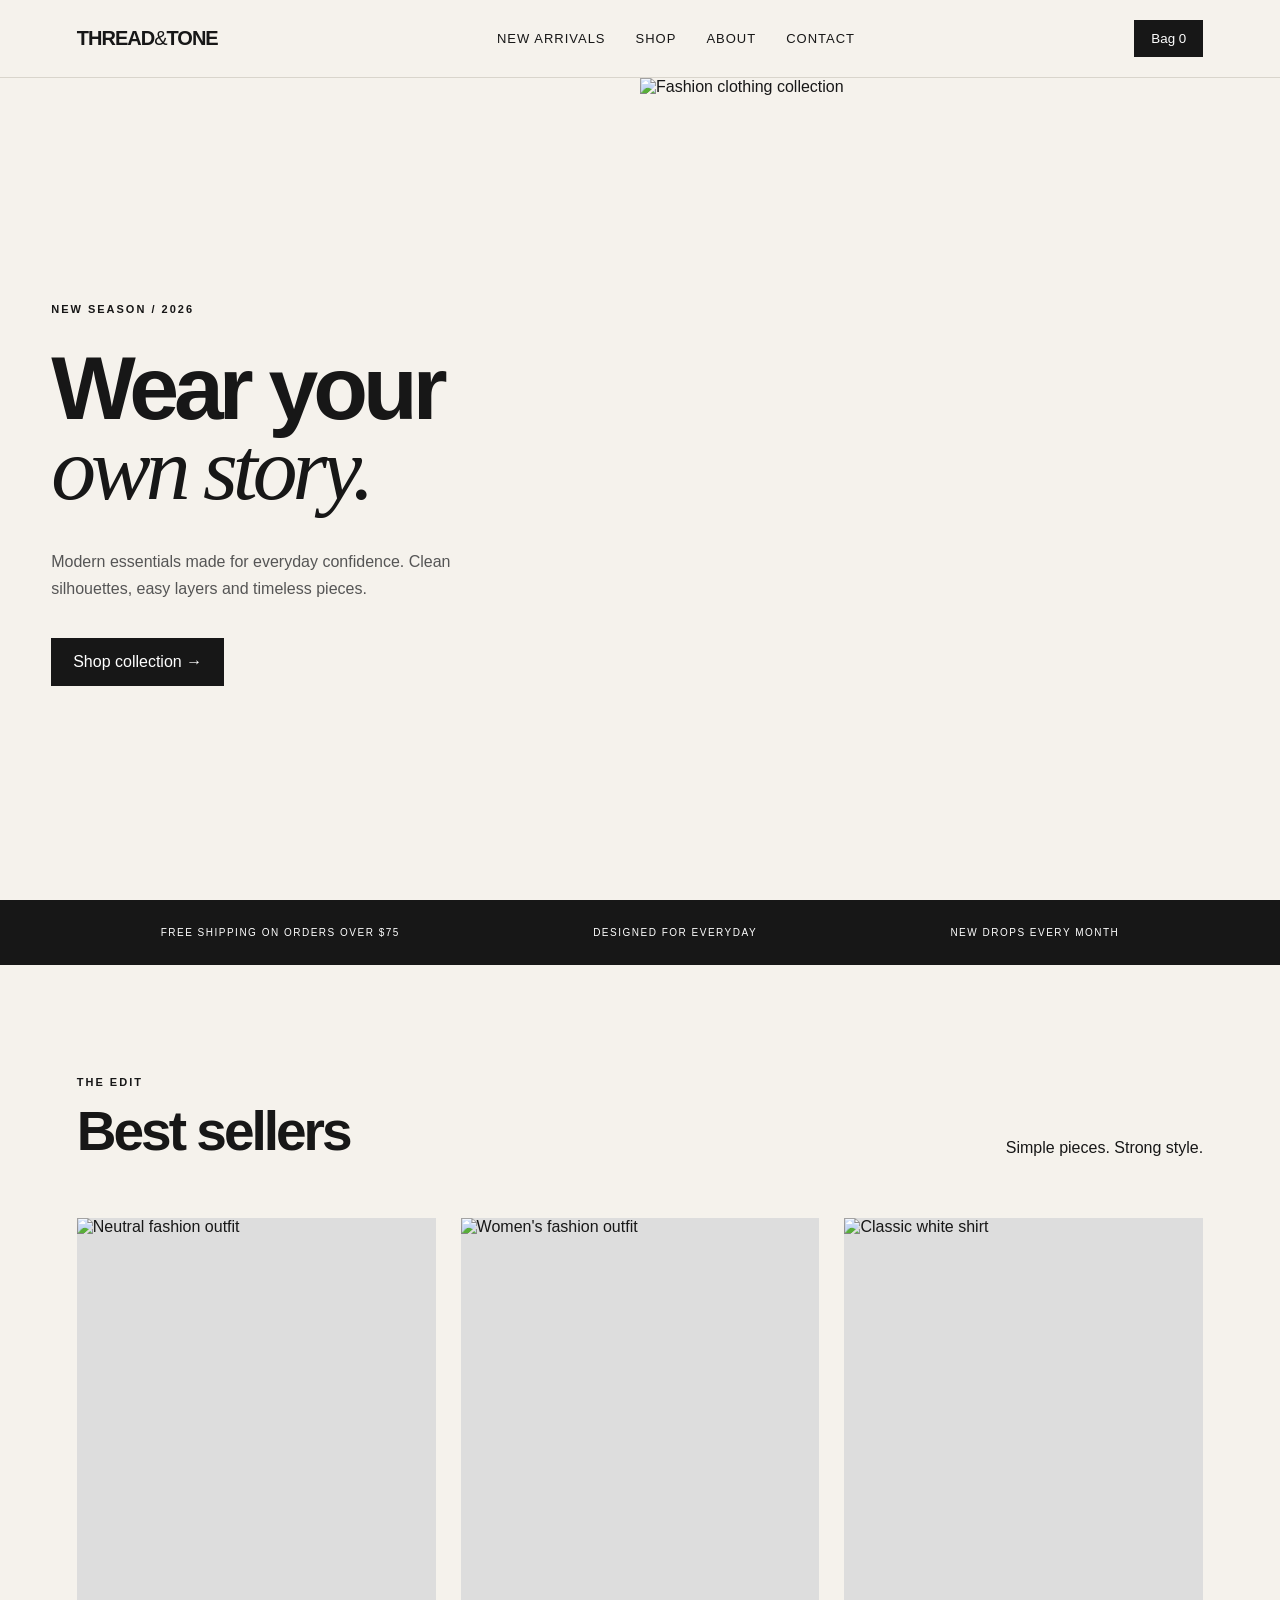
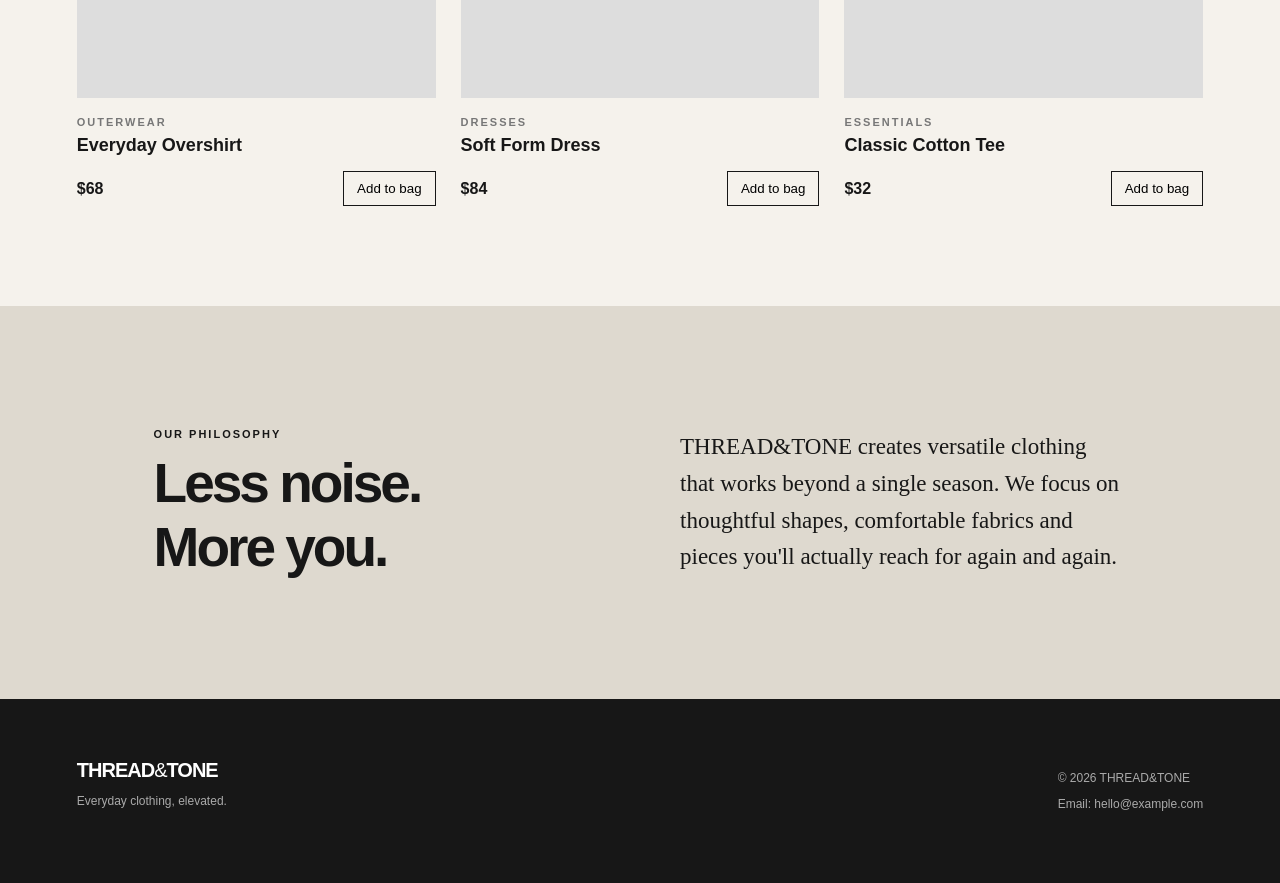
==== index.html @ 639a9b4d "Add files via upload" ====
<!DOCTYPE html>
<html lang="en">
<head>
  <meta charset="UTF-8">
  <meta name="viewport" content="width=device-width, initial-scale=1.0">
  <title>THREAD & TONE — Clothing Store</title>
  <link rel="stylesheet" href="style.css">
</head>
<body>
  <header class="navbar">
    <a class="logo" href="#">THREAD<span>&</span>TONE</a>
    <nav>
      <a href="#new">New Arrivals</a>
      <a href="#shop">Shop</a>
      <a href="#about">About</a>
      <a href="#contact">Contact</a>
    </nav>
    <button class="cart" id="cartBtn">Bag <span id="cartCount">0</span></button>
  </header>

  <main>
    <section class="hero">
      <div class="hero-copy">
        <p class="eyebrow">NEW SEASON / 2026</p>
        <h1>Wear your<br><em>own story.</em></h1>
        <p class="intro">Modern essentials made for everyday confidence. Clean silhouettes, easy layers and timeless pieces.</p>
        <a class="button" href="#shop">Shop collection →</a>
      </div>
      <div class="hero-image">
        <img src="https://images.unsplash.com/photo-1483985988355-763728e1935b?auto=format&fit=crop&w=1200&q=85" alt="Fashion clothing collection">
      </div>
    </section>

    <section id="new" class="strip">
      <p>FREE SHIPPING ON ORDERS OVER $75</p>
      <p>DESIGNED FOR EVERYDAY</p>
      <p>NEW DROPS EVERY MONTH</p>
    </section>

    <section id="shop" class="products">
      <div class="section-heading">
        <div>
          <p class="eyebrow">THE EDIT</p>
          <h2>Best sellers</h2>
        </div>
        <p>Simple pieces. Strong style.</p>
      </div>

      <div class="grid">
        <article class="product">
          <div class="product-image">
            <img src="https://images.unsplash.com/photo-1529139574466-a303027c1d8b?auto=format&fit=crop&w=800&q=85" alt="Neutral fashion outfit">
          </div>
          <p class="category">OUTERWEAR</p><h3>Everyday Overshirt</h3>
          <div class="product-row"><span>$68</span><button class="add">Add to bag</button></div>
        </article>
        <article class="product">
          <div class="product-image">
            <img src="https://images.unsplash.com/photo-1496747611176-843222e1e57c?auto=format&fit=crop&w=800&q=85" alt="Women's fashion outfit">
          </div>
          <p class="category">DRESSES</p><h3>Soft Form Dress</h3>
          <div class="product-row"><span>$84</span><button class="add">Add to bag</button></div>
        </article>
        <article class="product">
          <div class="product-image">
            <img src="https://images.unsplash.com/photo-1521572163474-6864f9cf17ab?auto=format&fit=crop&w=800&q=85" alt="Classic white shirt">
          </div>
          <p class="category">ESSENTIALS</p><h3>Classic Cotton Tee</h3>
          <div class="product-row"><span>$32</span><button class="add">Add to bag</button></div>
        </article>
      </div>
    </section>

    <section id="about" class="about">
      <div>
        <p class="eyebrow">OUR PHILOSOPHY</p>
        <h2>Less noise.<br>More you.</h2>
      </div>
      <p>THREAD&TONE creates versatile clothing that works beyond a single season. We focus on thoughtful shapes, comfortable fabrics and pieces you'll actually reach for again and again.</p>
    </section>
  </main>

  <footer id="contact">
    <div><a class="logo" href="#">THREAD<span>&</span>TONE</a><p>Everyday clothing, elevated.</p></div>
    <div><p>© 2026 THREAD&TONE</p><p>Email: hello@example.com</p></div>
  </footer>

  <div class="toast" id="toast">Added to your bag ✓</div>
  <script src="script.js"></script>
</body>
</html>
---- style.css ----
*{box-sizing:border-box}html{scroll-behavior:smooth}body{margin:0;background:#f5f2ec;color:#171717;font-family:Arial,Helvetica,sans-serif}.navbar{height:78px;padding:0 6%;display:flex;align-items:center;justify-content:space-between;border-bottom:1px solid #d9d5cc;position:sticky;top:0;background:#f5f2ec;z-index:10}.logo{font-weight:800;letter-spacing:-1px;color:#171717;text-decoration:none;font-size:20px}.logo span{font-weight:400}nav{display:flex;gap:30px}nav a{color:#171717;text-decoration:none;font-size:13px;text-transform:uppercase;letter-spacing:1px}.cart{border:0;background:#171717;color:white;padding:11px 17px;cursor:pointer}.hero{min-height:calc(100vh - 78px);display:grid;grid-template-columns:1fr 1fr}.hero-copy{padding:9vw 8%;display:flex;flex-direction:column;justify-content:center}.eyebrow,.category{font-size:11px;letter-spacing:2px;font-weight:700}.hero h1{font-size:clamp(55px,7vw,105px);line-height:.9;letter-spacing:-5px;margin:22px 0}.hero h1 em{font-family:Georgia,serif;font-weight:400}.intro{max-width:430px;line-height:1.7;color:#555}.button{display:inline-block;background:#171717;color:#fff;text-decoration:none;padding:15px 22px;margin-top:20px;width:max-content}.hero-image{min-height:600px}.hero-image img,.product-image img{width:100%;height:100%;object-fit:cover;display:block}.strip{display:flex;justify-content:space-around;padding:17px 5%;background:#171717;color:#fff;font-size:10px;letter-spacing:1.5px}.products{padding:100px 6%}.section-heading{display:flex;justify-content:space-between;align-items:end;margin-bottom:45px}.section-heading h2,.about h2{font-size:55px;letter-spacing:-3px;margin:10px 0}.grid{display:grid;grid-template-columns:repeat(3,1fr);gap:25px}.product-image{height:480px;background:#ddd;overflow:hidden}.product-image img{transition:transform .5s}.product:hover img{transform:scale(1.04)}.category{margin:18px 0 7px;color:#777}.product h3{font-size:18px;margin:0 0 15px}.product-row{display:flex;justify-content:space-between;align-items:center;font-weight:700}.add{background:none;border:1px solid #171717;padding:9px 13px;cursor:pointer}.about{background:#ded9cf;padding:100px 12%;display:grid;grid-template-columns:1fr 1fr;gap:80px;align-items:center}.about>p{font-family:Georgia,serif;font-size:23px;line-height:1.6}footer{background:#171717;color:#fff;padding:60px 6%;display:flex;justify-content:space-between}footer .logo{color:#fff}footer p{color:#aaa;font-size:12px}.toast{position:fixed;right:25px;bottom:25px;background:#171717;color:white;padding:15px 20px;transform:translateY(100px);transition:.3s;opacity:0}.toast.show{transform:translateY(0);opacity:1}@media(max-width:750px){.navbar{height:auto;padding:20px 5%;flex-wrap:wrap;gap:15px}nav{order:3;width:100%;justify-content:space-between;gap:10px}nav a{font-size:9px}.hero{grid-template-columns:1fr}.hero-copy{padding:70px 7%}.hero-image{min-height:500px}.strip{gap:25px;overflow:hidden;white-space:nowrap;justify-content:flex-start}.products{padding:70px 6%}.section-heading{display:block}.grid{grid-template-columns:1fr}.product-image{height:430px}.about{grid-template-columns:1fr;padding:70px 8%;gap:20px}.about h2{font-size:45px}footer{display:block}footer div+div{margin-top:30px}}
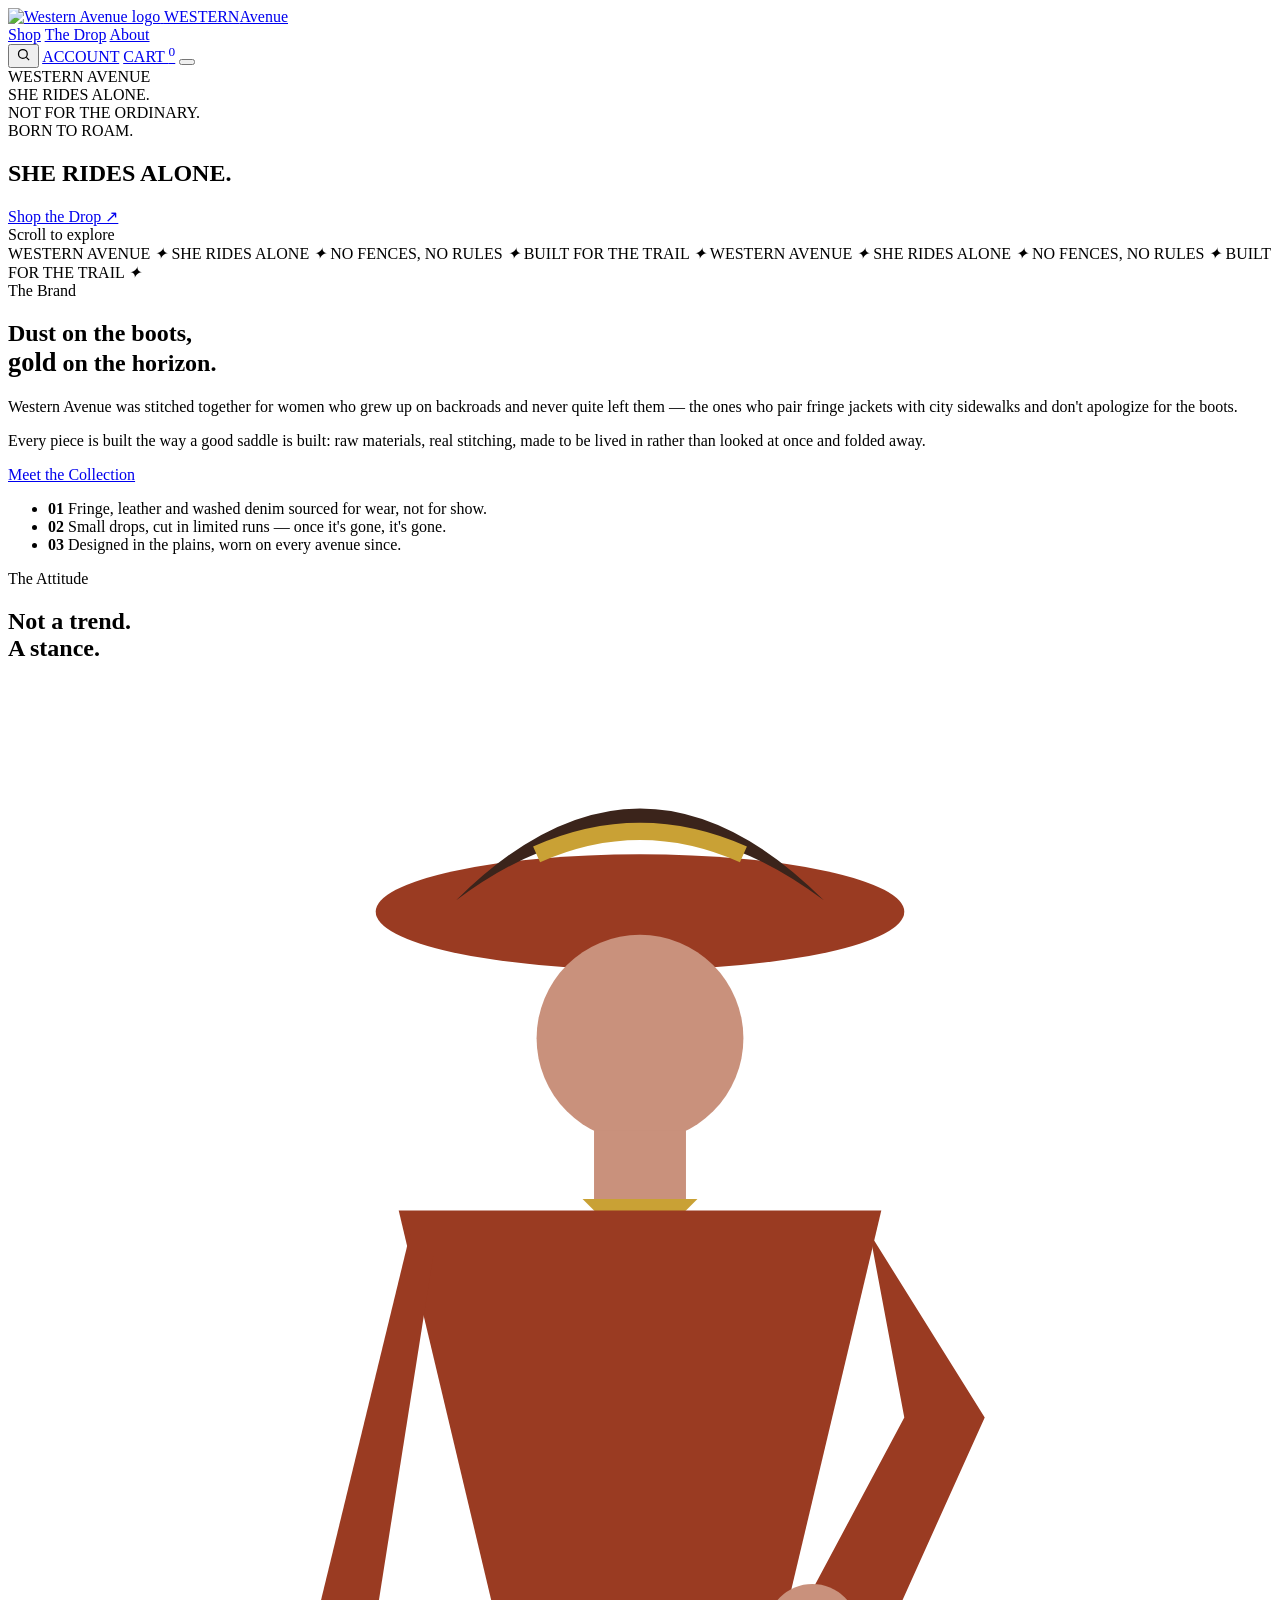
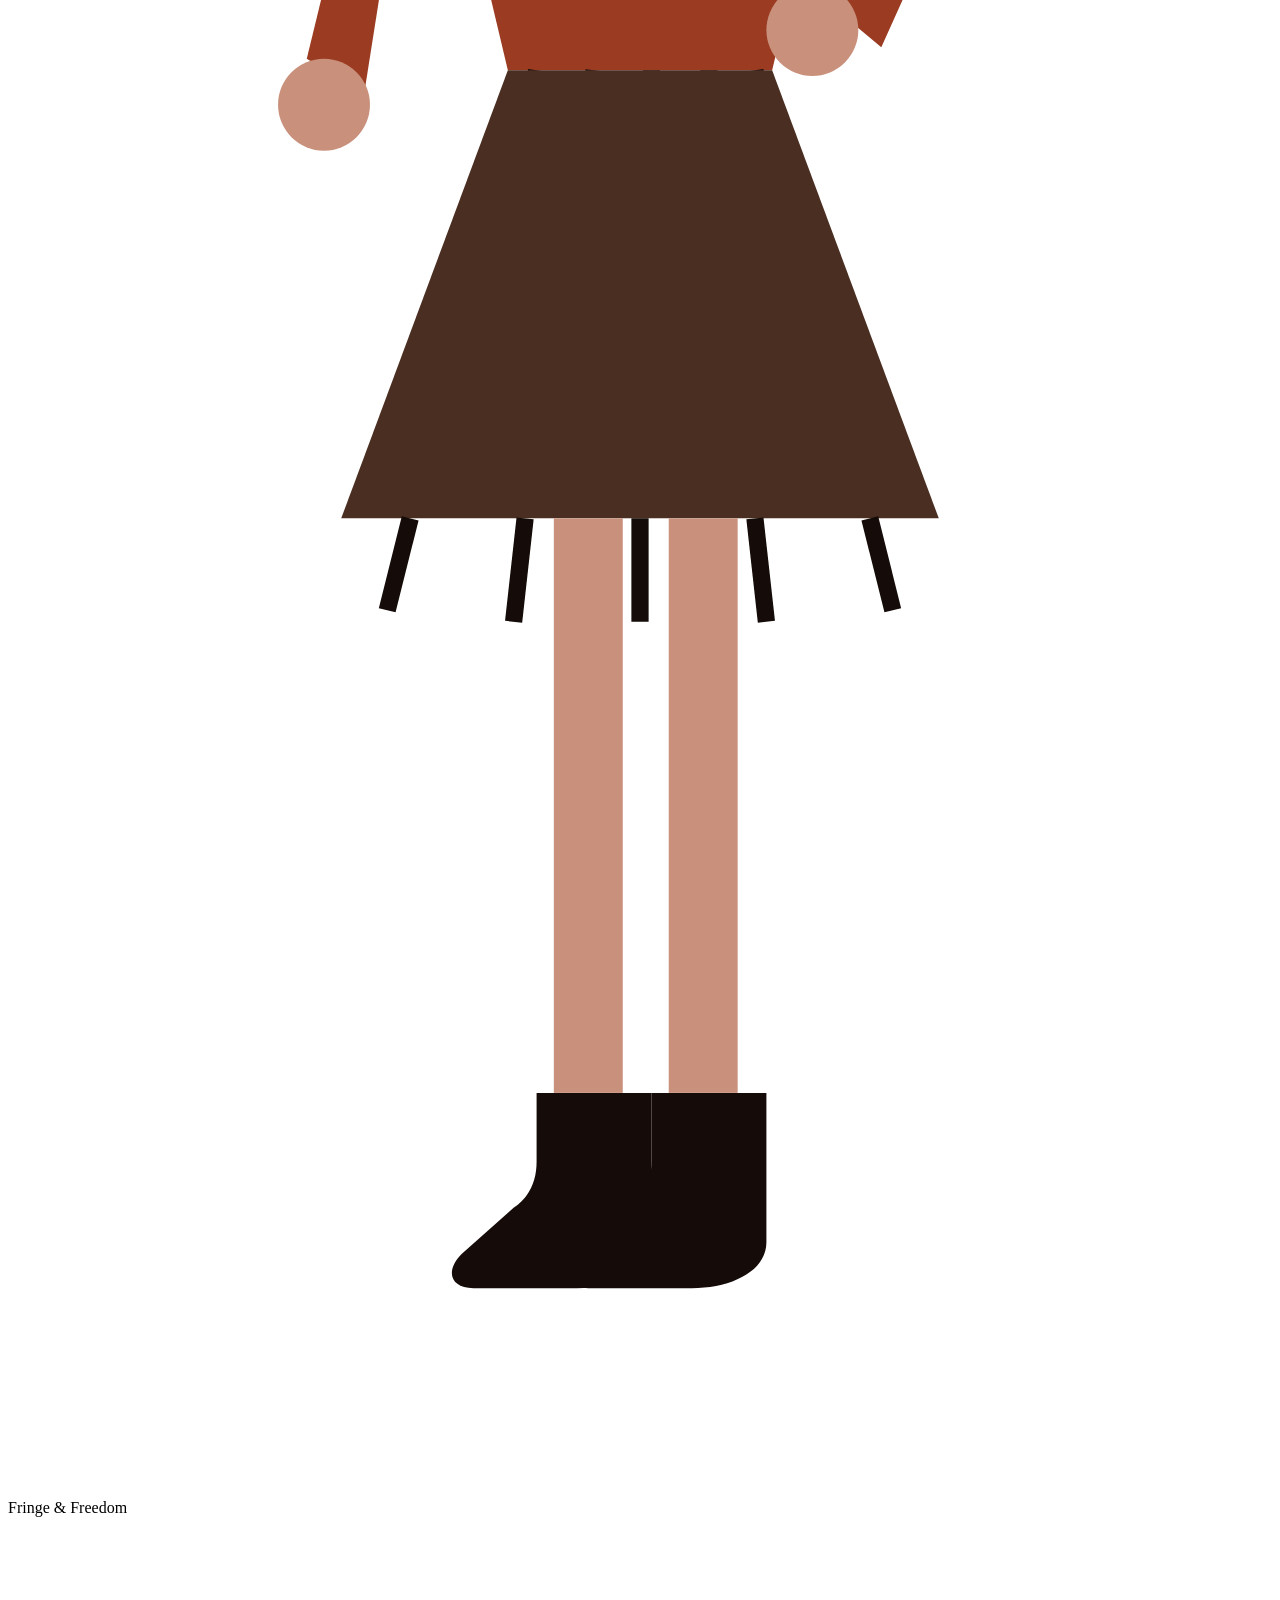
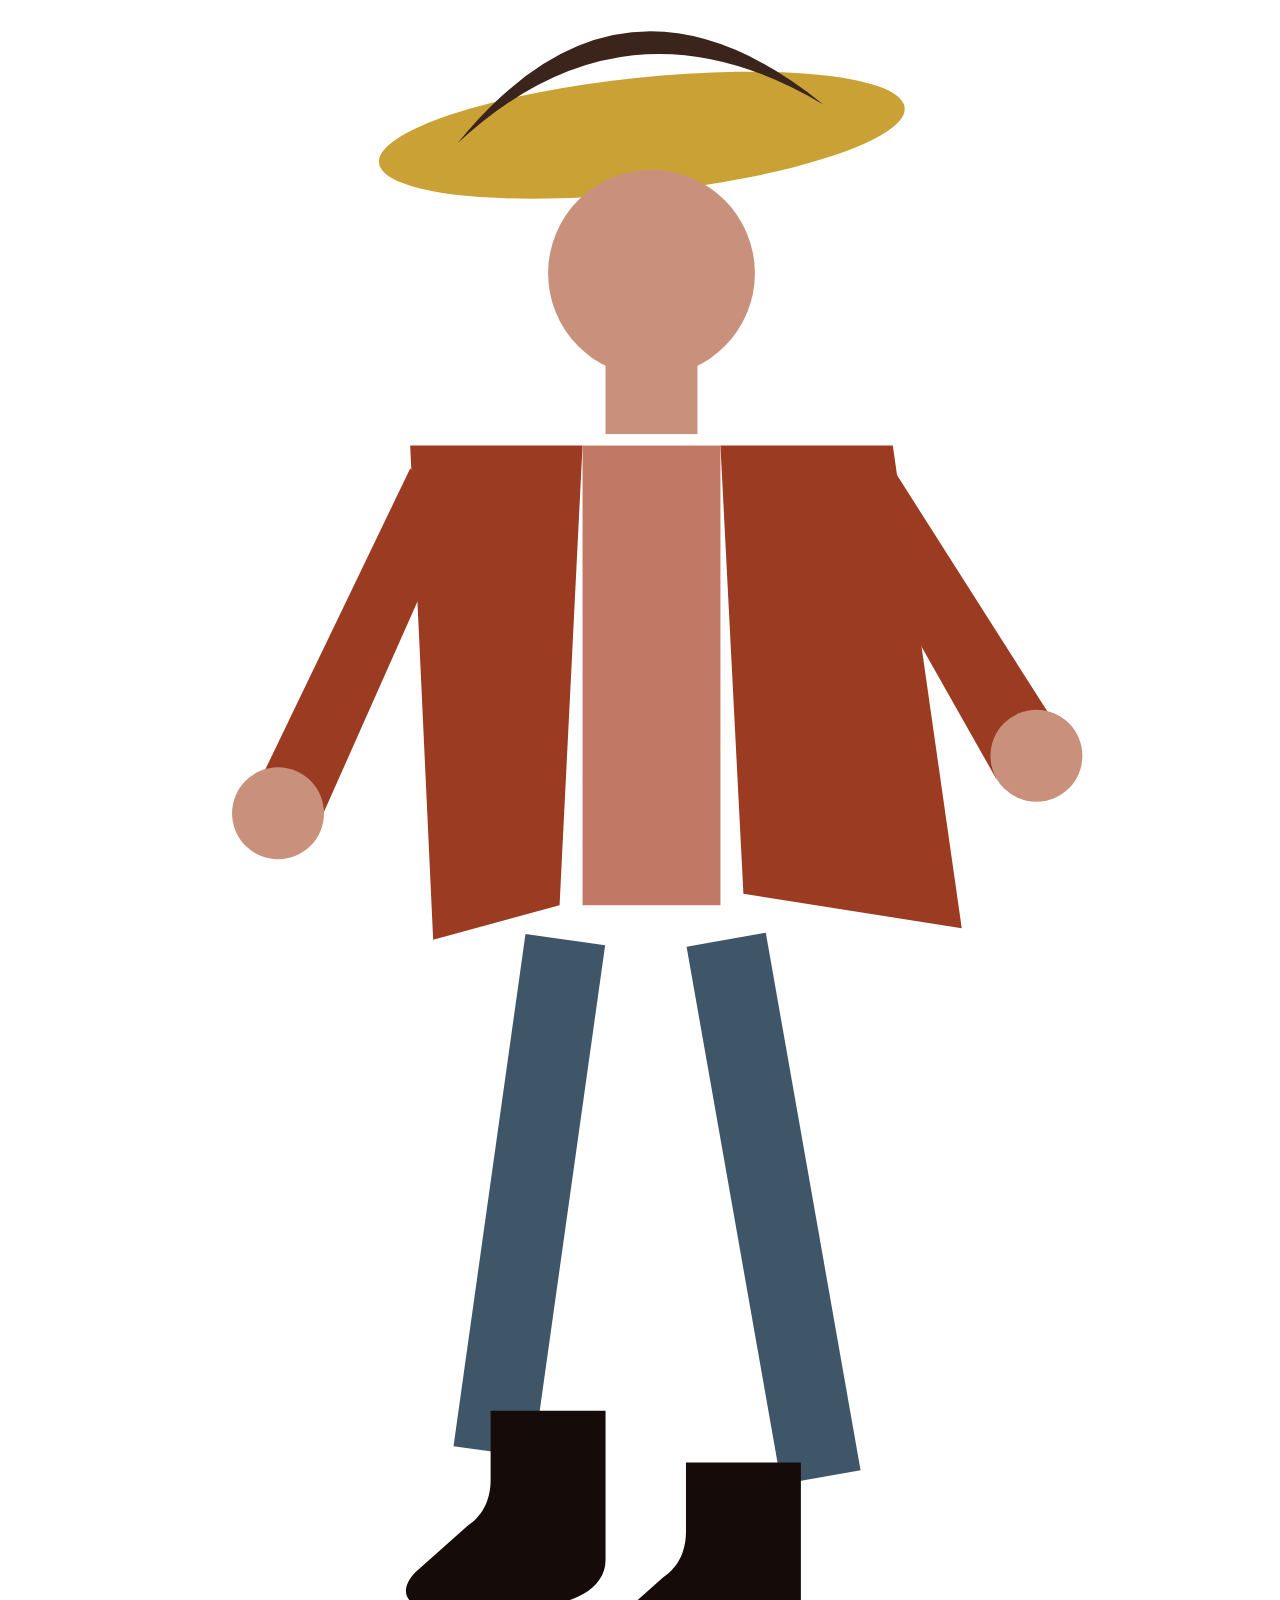
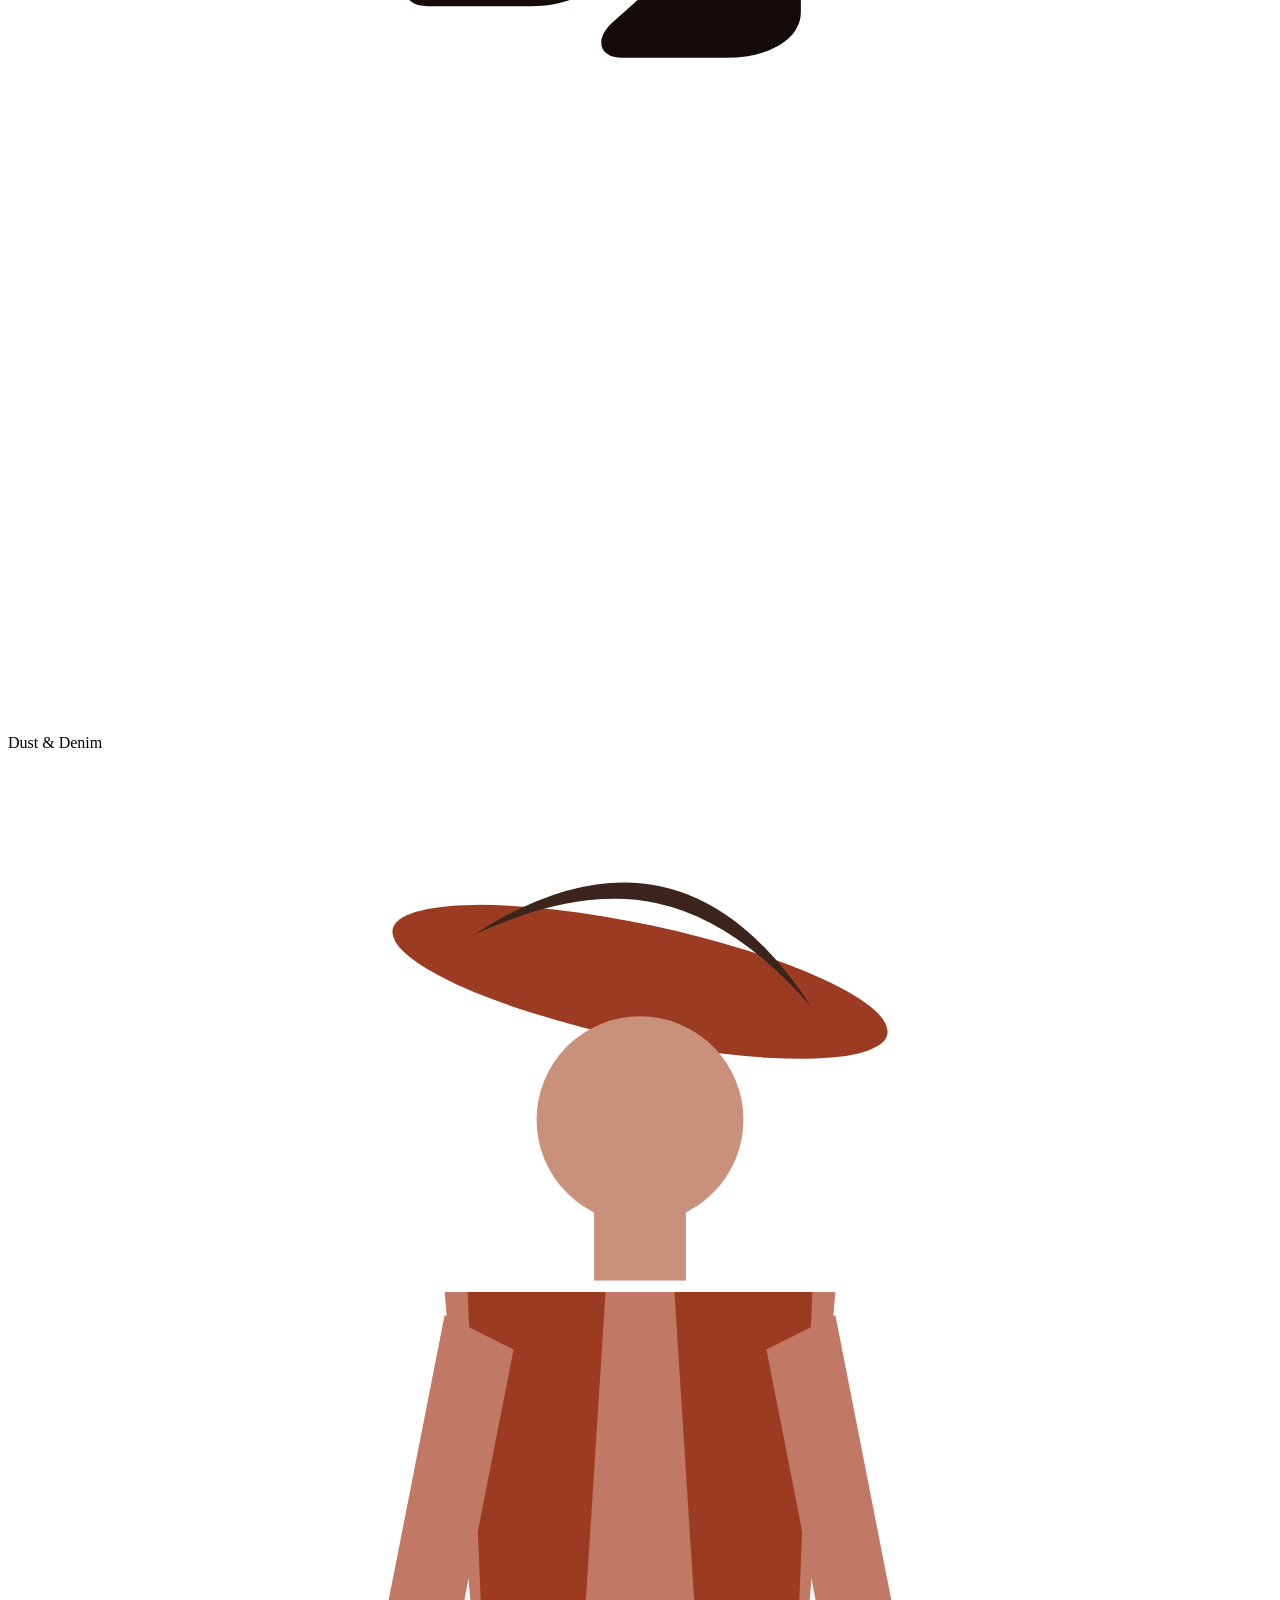
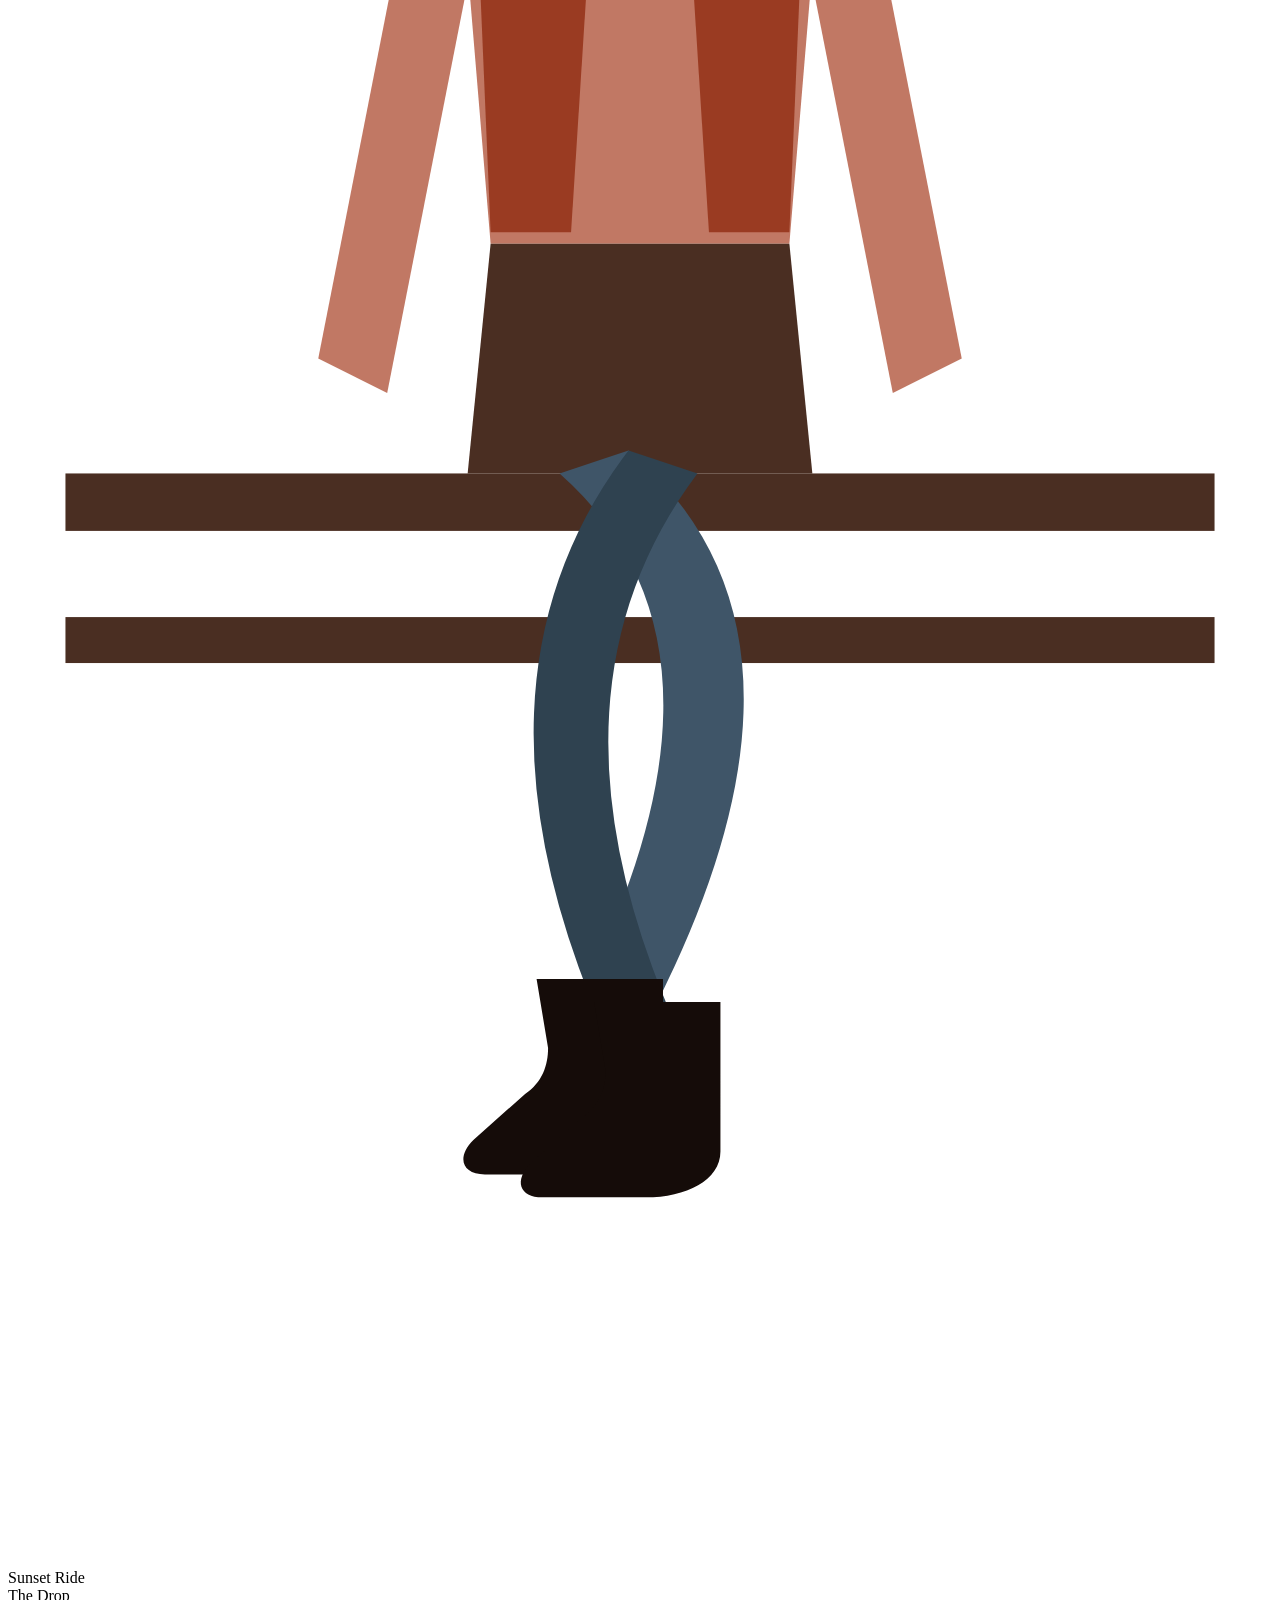
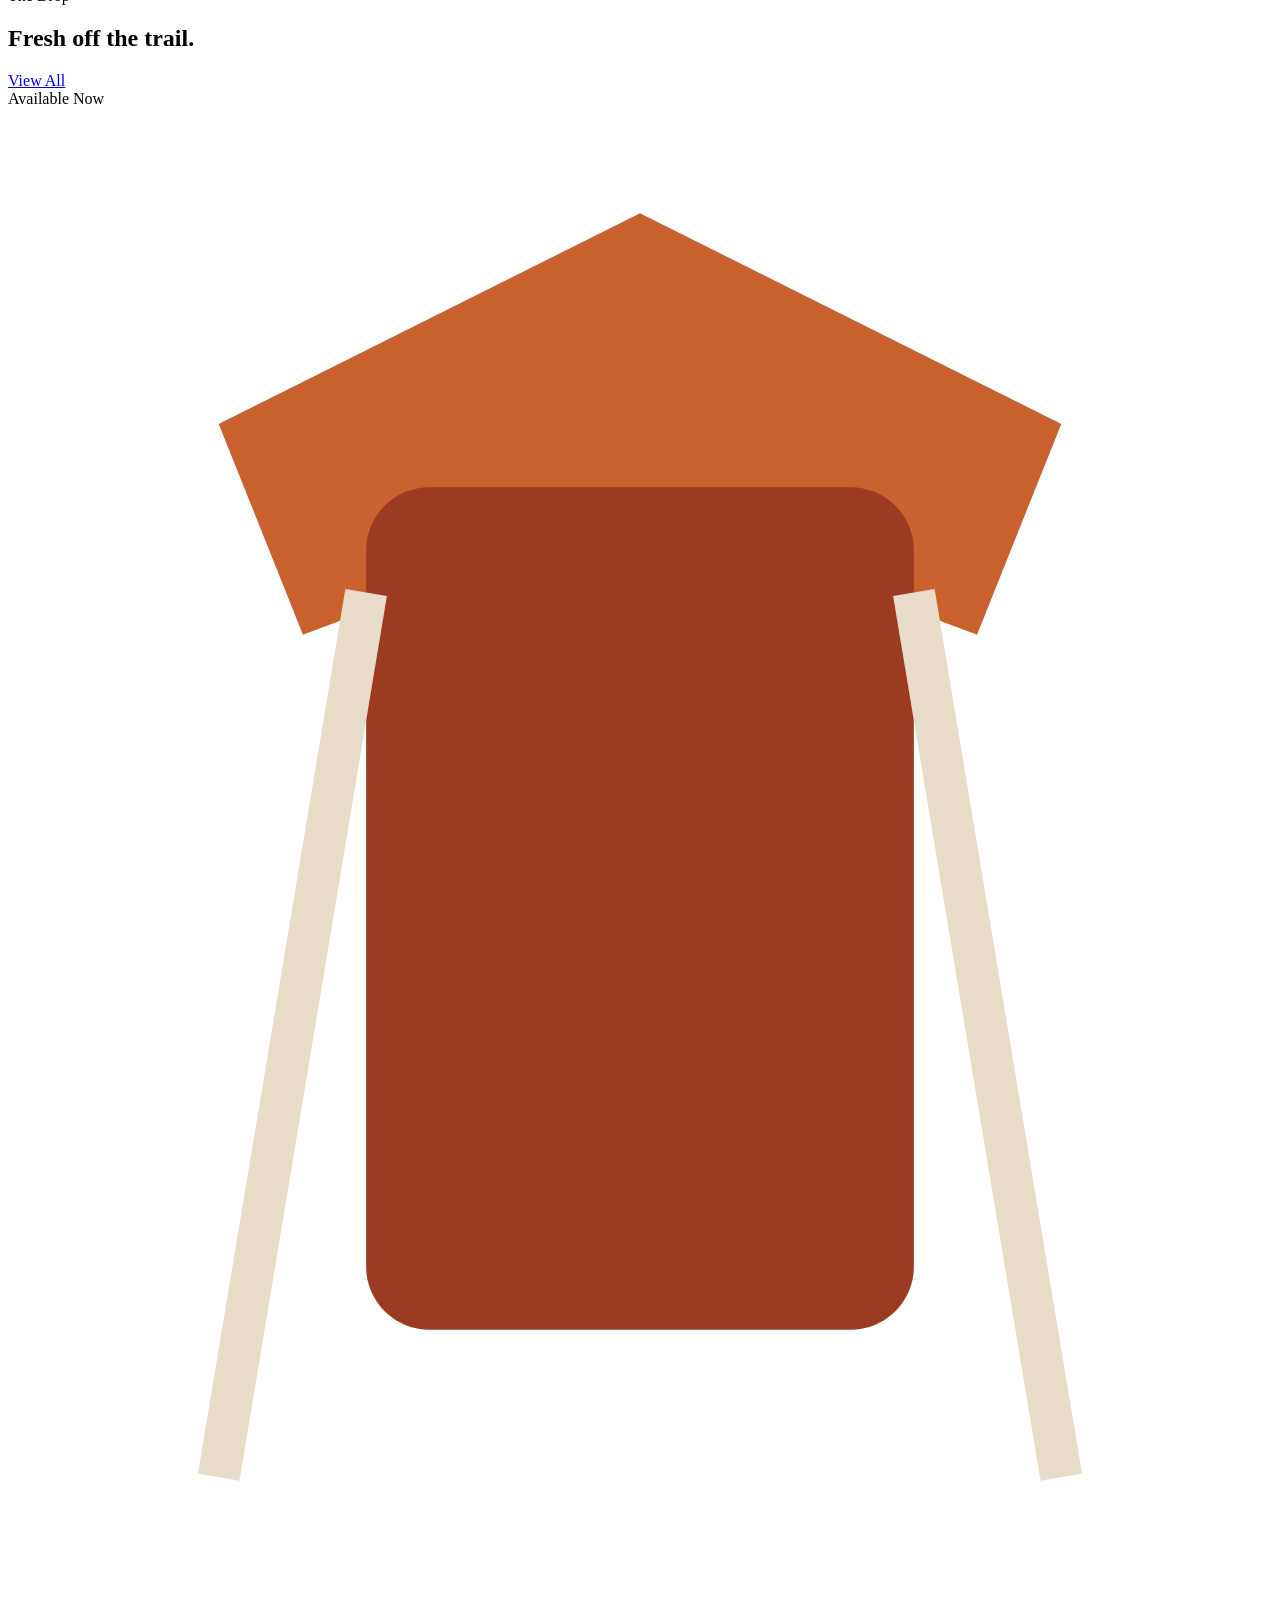
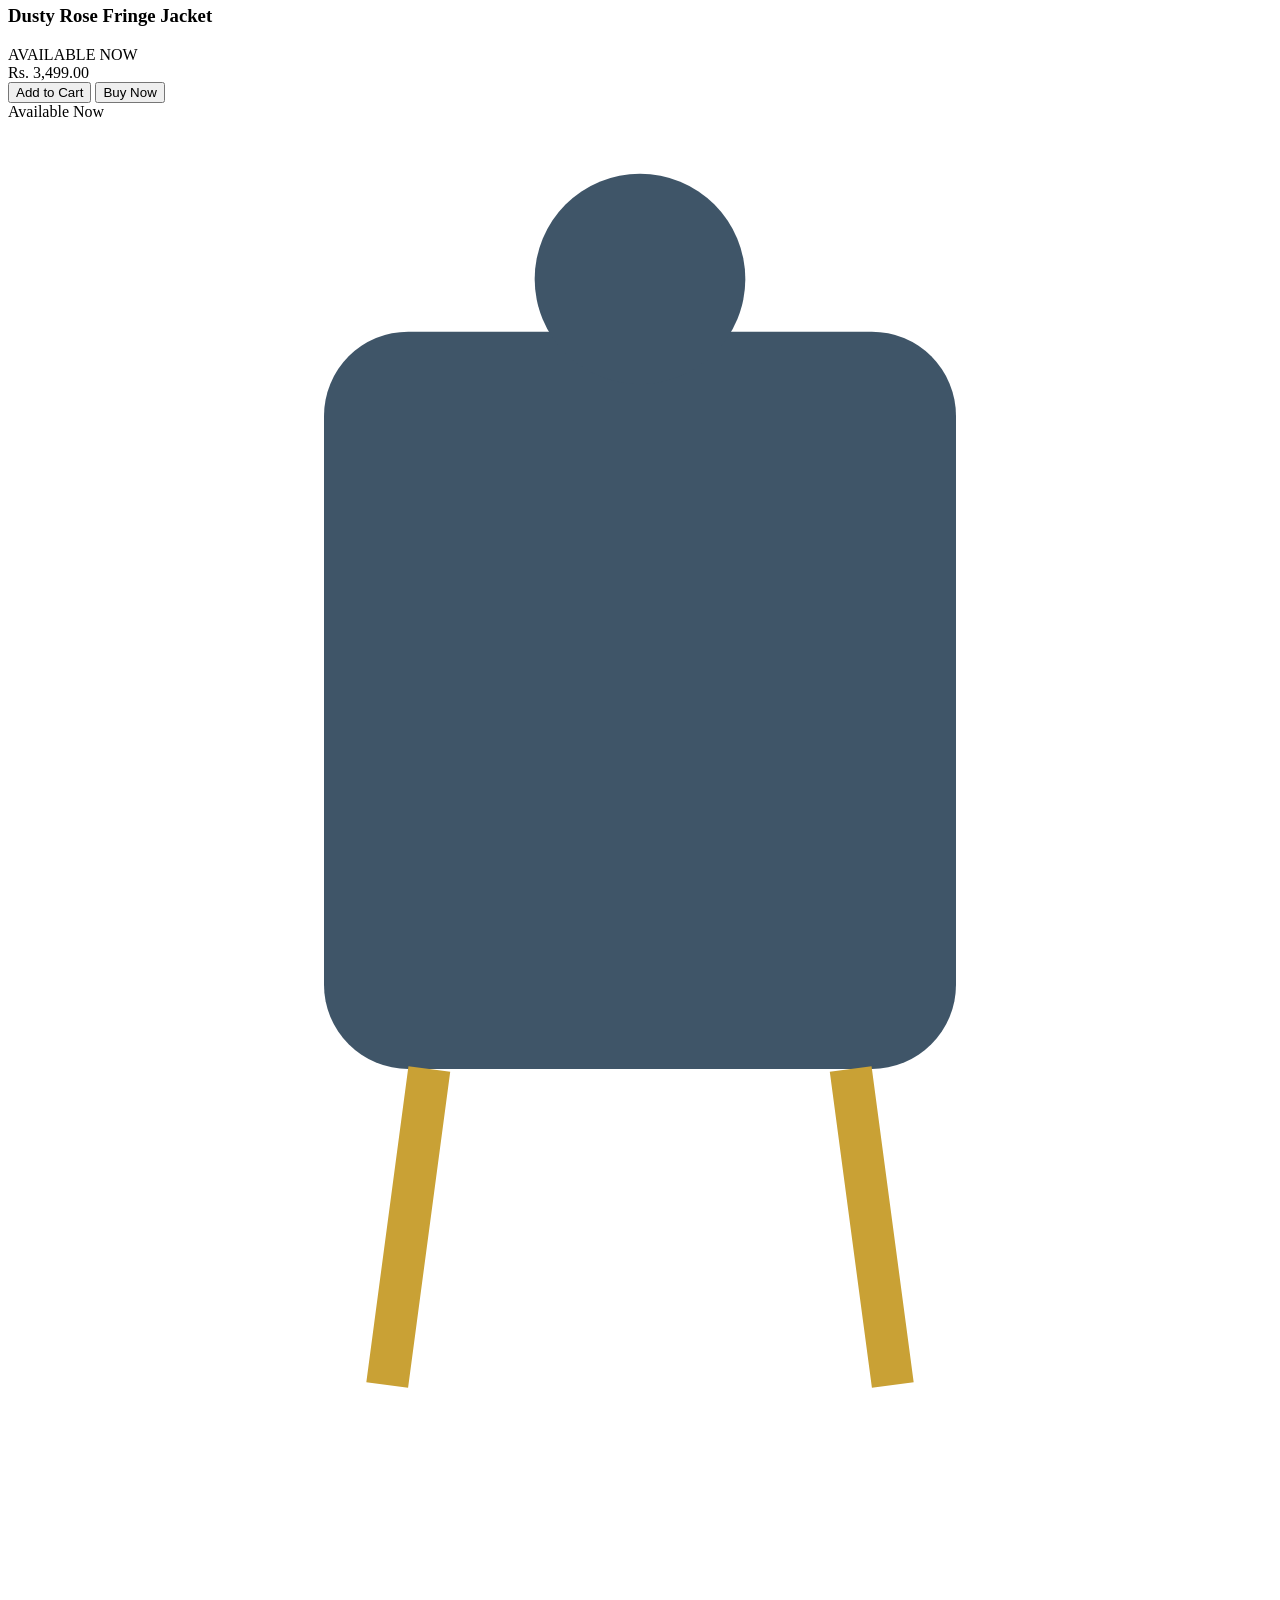
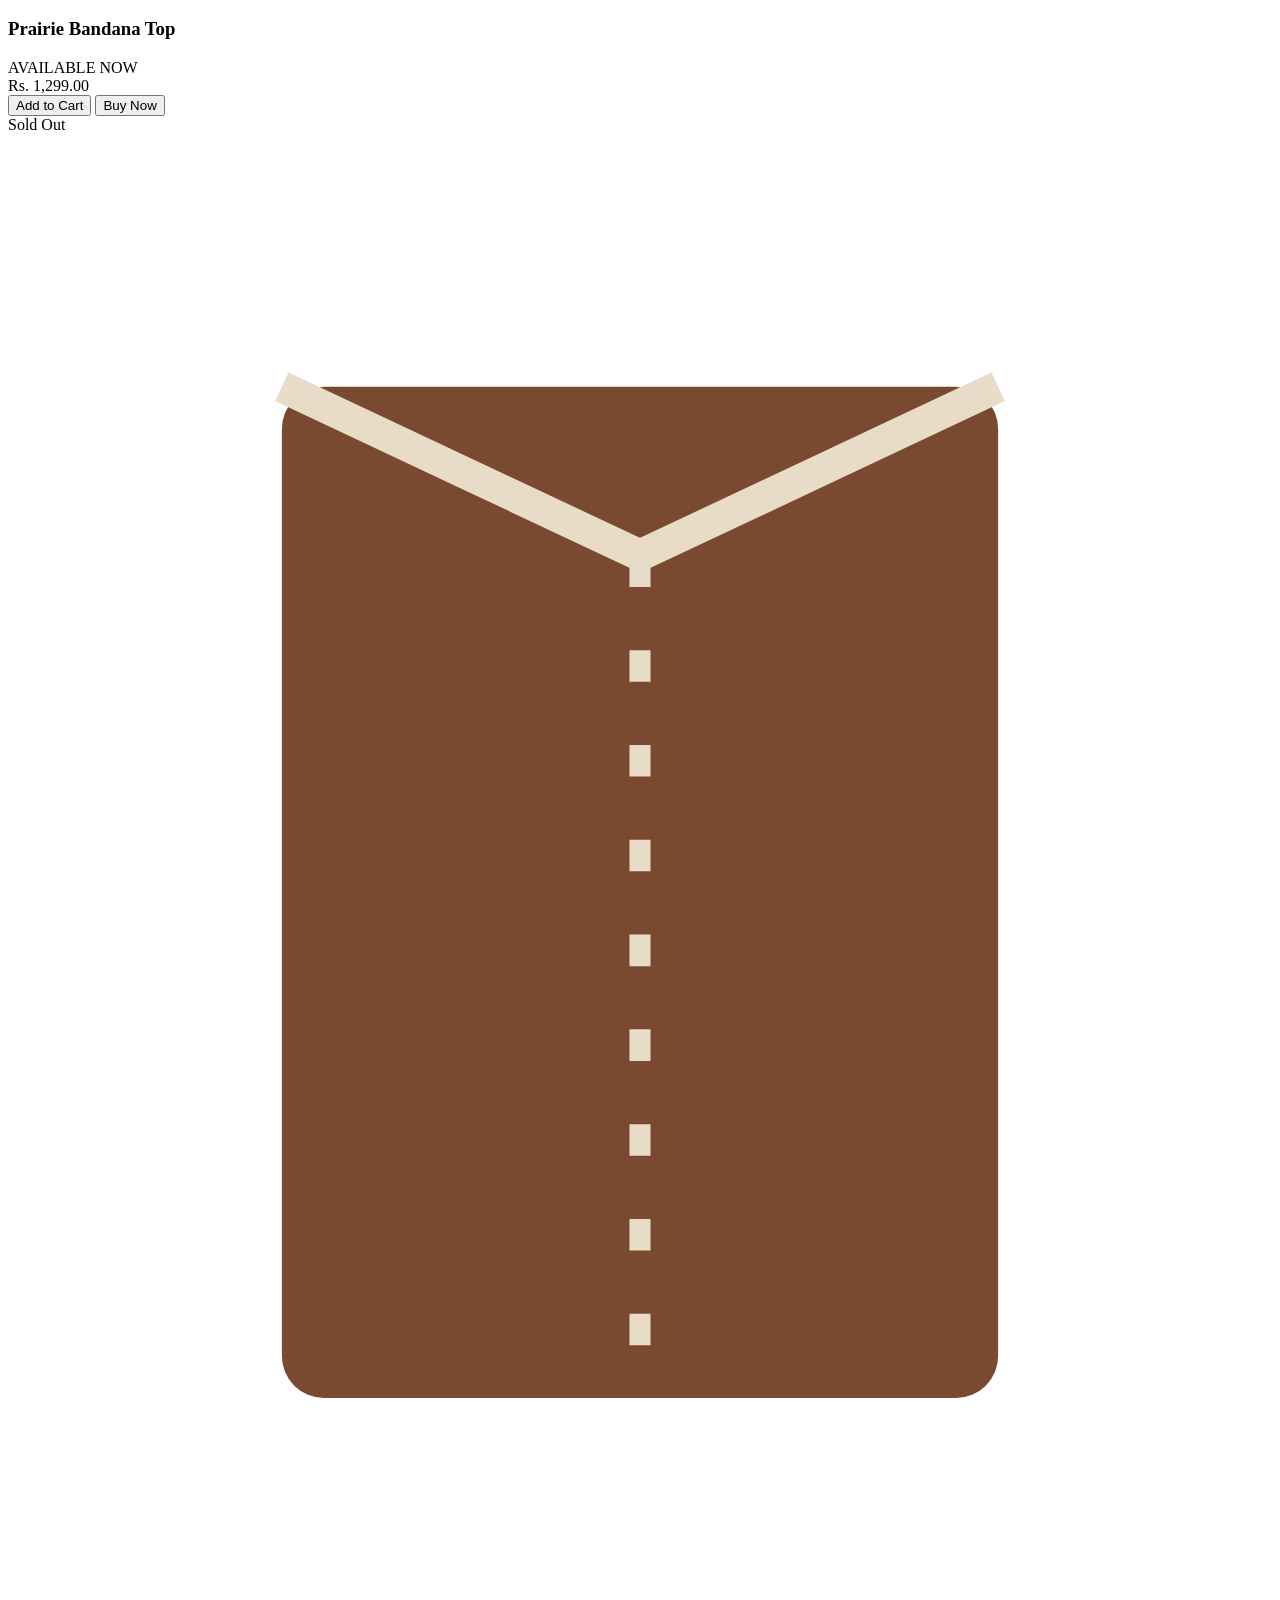
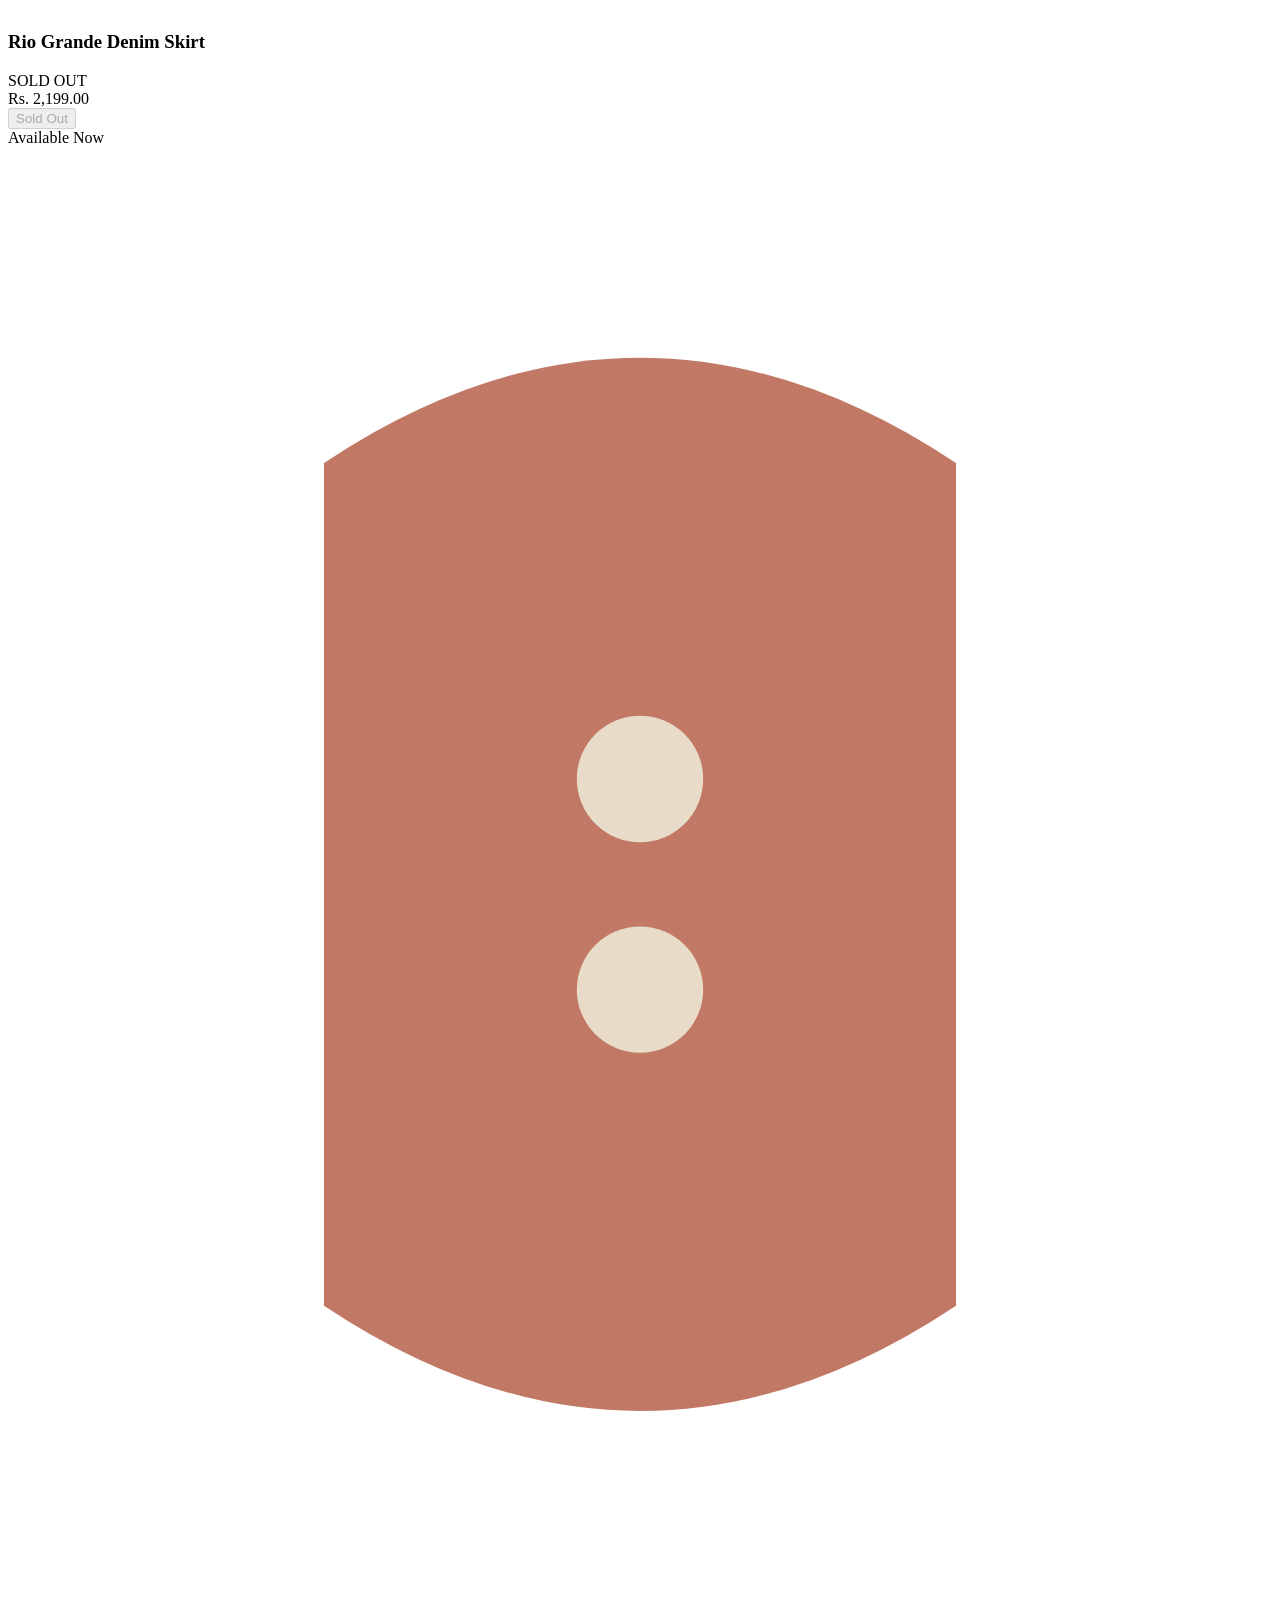
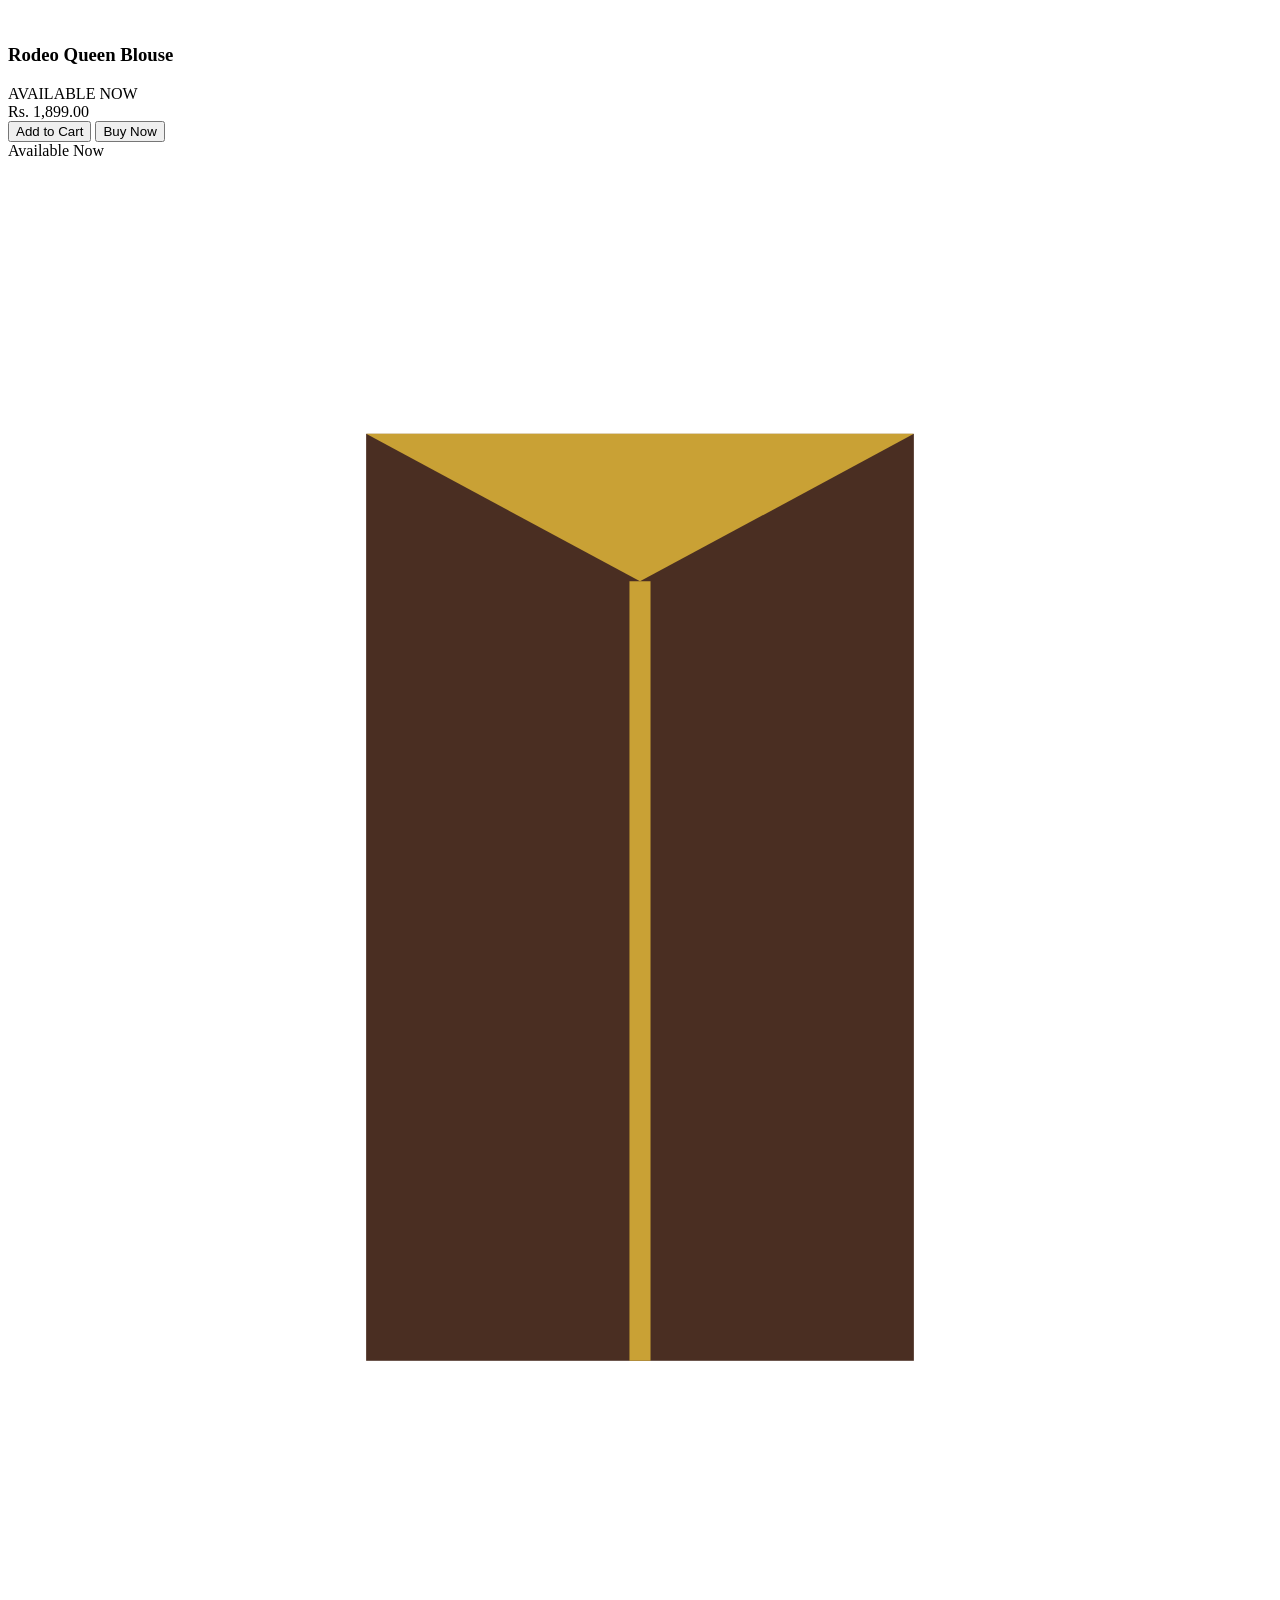
==== commit 685818bc: "Add files via upload" ====
--- a/index.html
+++ b/index.html
@@ -1,91 +1,362 @@
 <!DOCTYPE html>
 <html lang="en">
 <head>
-  <meta charset="UTF-8">
-  <meta name="viewport" content="width=device-width, initial-scale=1.0">
-  <title>THREAD & TONE — Clothing Store</title>
-  <link rel="stylesheet" href="style.css">
+<meta charset="UTF-8">
+<meta name="viewport" content="width=device-width, initial-scale=1.0">
+<title>Western Avenue | Modern Western Wear for Women</title>
+<meta name="description" content="Western Avenue — fringe, leather and denim built for women who ride their own trail.">
+<link rel="preconnect" href="https://fonts.googleapis.com">
+<link rel="preconnect" href="https://fonts.gstatic.com" crossorigin>
+<link href="https://fonts.googleapis.com/css2?family=Anton&family=Bebas+Neue&family=Sacramento&family=Work+Sans:ital,wght@0,400;0,500;0,600;0,700;1,400&display=swap" rel="stylesheet">
+<link rel="icon" href="assets/img/logo.jpg" type="image/jpeg">
+<link rel="stylesheet" href="assets/css/style.css">
 </head>
 <body>
-  <header class="navbar">
-    <a class="logo" href="#">THREAD<span>&</span>TONE</a>
-    <nav>
-      <a href="#new">New Arrivals</a>
-      <a href="#shop">Shop</a>
-      <a href="#about">About</a>
-      <a href="#contact">Contact</a>
-    </nav>
-    <button class="cart" id="cartBtn">Bag <span id="cartCount">0</span></button>
-  </header>
-
-  <main>
-    <section class="hero">
-      <div class="hero-copy">
-        <p class="eyebrow">NEW SEASON / 2026</p>
-        <h1>Wear your<br><em>own story.</em></h1>
-        <p class="intro">Modern essentials made for everyday confidence. Clean silhouettes, easy layers and timeless pieces.</p>
-        <a class="button" href="#shop">Shop collection →</a>
-      </div>
-      <div class="hero-image">
-        <img src="https://images.unsplash.com/photo-1483985988355-763728e1935b?auto=format&fit=crop&w=1200&q=85" alt="Fashion clothing collection">
-      </div>
-    </section>
-
-    <section id="new" class="strip">
-      <p>FREE SHIPPING ON ORDERS OVER $75</p>
-      <p>DESIGNED FOR EVERYDAY</p>
-      <p>NEW DROPS EVERY MONTH</p>
-    </section>
-
-    <section id="shop" class="products">
-      <div class="section-heading">
-        <div>
-          <p class="eyebrow">THE EDIT</p>
-          <h2>Best sellers</h2>
-        </div>
-        <p>Simple pieces. Strong style.</p>
-      </div>
-
-      <div class="grid">
-        <article class="product">
-          <div class="product-image">
-            <img src="https://images.unsplash.com/photo-1529139574466-a303027c1d8b?auto=format&fit=crop&w=800&q=85" alt="Neutral fashion outfit">
-          </div>
-          <p class="category">OUTERWEAR</p><h3>Everyday Overshirt</h3>
-          <div class="product-row"><span>$68</span><button class="add">Add to bag</button></div>
-        </article>
-        <article class="product">
-          <div class="product-image">
-            <img src="https://images.unsplash.com/photo-1496747611176-843222e1e57c?auto=format&fit=crop&w=800&q=85" alt="Women's fashion outfit">
-          </div>
-          <p class="category">DRESSES</p><h3>Soft Form Dress</h3>
-          <div class="product-row"><span>$84</span><button class="add">Add to bag</button></div>
-        </article>
-        <article class="product">
-          <div class="product-image">
-            <img src="https://images.unsplash.com/photo-1521572163474-6864f9cf17ab?auto=format&fit=crop&w=800&q=85" alt="Classic white shirt">
-          </div>
-          <p class="category">ESSENTIALS</p><h3>Classic Cotton Tee</h3>
-          <div class="product-row"><span>$32</span><button class="add">Add to bag</button></div>
-        </article>
-      </div>
-    </section>
-
-    <section id="about" class="about">
+
+<header class="site">
+  <a href="index.html" class="logo">
+    <img src="assets/img/logo.jpg" alt="Western Avenue logo" class="logo-img">
+    <span class="logo-text"><span class="display">WESTERN</span><span class="script">Avenue</span></span>
+  </a>
+  <nav class="primary">
+    <a href="index.html#shop">Shop</a>
+    <a href="index.html#drop">The Drop</a>
+    <a href="index.html#about">About</a>
+  </nav>
+  <div class="nav-icons">
+    <button aria-label="Search">
+      <svg width="15" height="15" viewBox="0 0 24 24" fill="none" stroke="currentColor" stroke-width="2"><circle cx="11" cy="11" r="7"/><line x1="21" y1="21" x2="16.65" y2="16.65"/></svg>
+    </button>
+    <a href="login.html" aria-label="Account">ACCOUNT</a>
+    <a href="cart.html" aria-label="Cart" data-cart-icon>CART <sup class="cart-count">0</sup></a>
+    <button class="hamburger" aria-label="Open menu"><span></span><span></span><span></span></button>
+  </div>
+</header>
+
+<main id="top">
+
+  <!-- HERO -->
+  <section class="hero">
+    <div class="hero-bg">
+      <div class="photo"></div>
+      <div class="backdrop"></div>
+      <div class="vignette"></div>
+    </div>
+
+    <div class="hero-meta">
+      <div class="left-meta">WESTERN AVENUE</div>
+      <div class="center-meta">SHE RIDES ALONE.<br>NOT FOR THE ORDINARY.</div>
+      <div class="right-meta">BORN TO ROAM.</div>
+    </div>
+
+    <h1 class="hero-title">
+      <span class="line fill">SHE RIDES</span>
+      <span class="line outline">ALONE.</span>
+    </h1>
+
+    <div class="hero-cta">
+      <a href="#drop" class="btn">Shop the Drop ↗</a>
+    </div>
+    <div class="scroll-cue"><span class="line"></span> Scroll to explore</div>
+  </section>
+
+  <div class="marquee" aria-hidden="true">
+    <div class="marquee-track">
+      <span>WESTERN AVENUE <i>✦</i> SHE RIDES ALONE <i>✦</i> NO FENCES, NO RULES <i>✦</i> BUILT FOR THE TRAIL <i>✦</i></span>
+      <span>WESTERN AVENUE <i>✦</i> SHE RIDES ALONE <i>✦</i> NO FENCES, NO RULES <i>✦</i> BUILT FOR THE TRAIL <i>✦</i></span>
+    </div>
+  </div>
+
+  <!-- BRAND -->
+  <section id="about" class="wrap">
+    <div class="section-tag">The Brand</div>
+    <h2 class="section-title">Dust on the boots,<br><span class="script" style="color:var(--rust-light); font-size:1.1em;">gold</span> on the horizon.</h2>
+    <div class="brand-grid">
+      <div class="brand-copy">
+        <p>Western Avenue was stitched together for women who grew up on backroads and never quite left them — the ones who pair fringe jackets with city sidewalks and don't apologize for the boots.</p>
+        <p>Every piece is built the way a good saddle is built: raw materials, real stitching, made to be lived in rather than looked at once and folded away.</p>
+        <a href="#drop" class="btn ghost" style="margin-top:22px;">Meet the Collection</a>
+      </div>
+      <div class="brand-side">
+        <ul>
+          <li><b>01</b> Fringe, leather and washed denim sourced for wear, not for show.</li>
+          <li><b>02</b> Small drops, cut in limited runs — once it's gone, it's gone.</li>
+          <li><b>03</b> Designed in the plains, worn on every avenue since.</li>
+        </ul>
+      </div>
+    </div>
+  </section>
+
+  <!-- MUSES -->
+  <section class="wrap muses-section">
+    <div class="section-tag">The Attitude</div>
+    <h2 class="section-title">Not a trend.<br>A stance.</h2>
+    <div class="muse-grid">
+      <div class="muse-card">
+        <svg viewBox="0 0 220 420" xmlns="http://www.w3.org/2000/svg" aria-hidden="true">
+          <ellipse cx="110" cy="40" rx="46" ry="10" fill="#9a3b22"/>
+          <path d="M78 38 Q110 6 142 38 Q126 26 110 26 Q94 26 78 38 Z" fill="#3b241b"/>
+          <path d="M92 30 Q110 22 128 30" stroke="#c9a135" stroke-width="3" fill="none"/>
+          <circle cx="110" cy="62" r="18" fill="#c9917c"/>
+          <rect x="102" y="78" width="16" height="12" fill="#c9917c"/>
+          <path d="M100 90 L120 90 L110 100 Z" fill="#c9a135"/>
+          <path d="M68 92 L152 92 L133 172 L87 172 Z" fill="#9a3b22"/>
+          <g stroke="#150c09" stroke-width="3">
+            <line x1="92" y1="172" x2="90" y2="186"/><line x1="102" y1="172" x2="100" y2="188"/>
+            <line x1="112" y1="172" x2="112" y2="188"/><line x1="122" y1="172" x2="122" y2="188"/>
+            <line x1="130" y1="172" x2="132" y2="186"/>
+          </g>
+          <path d="M70 96 L52 170 L62 176 L74 100 Z" fill="#9a3b22"/>
+          <circle cx="55" cy="178" r="8" fill="#c9917c"/>
+          <path d="M150 96 L170 128 L152 168 L140 158 L156 128 Z" fill="#9a3b22"/>
+          <circle cx="140" cy="165" r="8" fill="#c9917c"/>
+          <path d="M87 172 L133 172 L162 250 L58 250 Z" fill="#4a2e22"/>
+          <g stroke="#150c09" stroke-width="3">
+            <line x1="70" y1="250" x2="66" y2="266"/><line x1="90" y1="250" x2="88" y2="268"/>
+            <line x1="110" y1="250" x2="110" y2="268"/><line x1="130" y1="250" x2="132" y2="268"/>
+            <line x1="150" y1="250" x2="154" y2="266"/>
+          </g>
+          <rect x="95" y="250" width="12" height="100" fill="#c9917c"/>
+          <rect x="115" y="250" width="12" height="100" fill="#c9917c"/>
+          <path d="M92 350 h20 v26 c0 5 -6 8 -13 8 h-18 c-4 0 -5 -3 -2 -6 l9 -8 c3 -2 4 -5 4 -8 Z" fill="#150c09"/>
+          <path d="M112 350 h20 v26 c0 5 -6 8 -13 8 h-18 c-4 0 -5 -3 -2 -6 l9 -8 c3 -2 4 -5 4 -8 Z" fill="#150c09"/>
+        </svg>
+        <div class="muse-caption">Fringe &amp; <span class="script">Freedom</span></div>
+      </div>
+      <div class="muse-card">
+        <svg viewBox="0 0 220 420" xmlns="http://www.w3.org/2000/svg" aria-hidden="true">
+          <g transform="rotate(-6 110 35)">
+            <ellipse cx="110" cy="38" rx="46" ry="10" fill="#c9a135"/>
+            <path d="M78 36 Q110 4 142 36 Q126 24 110 24 Q94 24 78 36 Z" fill="#3b241b"/>
+          </g>
+          <circle cx="112" cy="62" r="18" fill="#c9917c"/>
+          <rect x="104" y="78" width="16" height="12" fill="#c9917c"/>
+          <path d="M70 92 L100 92 L96 172 L74 178 Z" fill="#9a3b22"/>
+          <path d="M124 92 L154 92 L166 176 L128 170 Z" fill="#9a3b22"/>
+          <rect x="100" y="92" width="24" height="80" fill="#c17864"/>
+          <path d="M70 96 L44 150 L54 158 L78 104 Z" fill="#9a3b22"/>
+          <circle cx="47" cy="156" r="8" fill="#c9917c"/>
+          <path d="M154 96 L182 140 L172 150 L146 104 Z" fill="#9a3b22"/>
+          <circle cx="179" cy="146" r="8" fill="#c9917c"/>
+          <rect x="90" y="178" width="14" height="90" fill="#3f5568" transform="rotate(8 97 178)"/>
+          <rect x="118" y="178" width="14" height="95" fill="#3f5568" transform="rotate(-10 125 178)"/>
+          <path d="M78 260 h20 v26 c0 5 -6 8 -13 8 h-18 c-4 0 -5 -3 -2 -6 l9 -8 c3 -2 4 -5 4 -8 Z" fill="#150c09" transform="translate(6,0)"/>
+          <path d="M122 265 h20 v26 c0 5 -6 8 -13 8 h-18 c-4 0 -5 -3 -2 -6 l9 -8 c3 -2 4 -5 4 -8 Z" fill="#150c09" transform="translate(-4,4)"/>
+        </svg>
+        <div class="muse-caption">Dust &amp; <span class="script">Denim</span></div>
+      </div>
+      <div class="muse-card">
+        <svg viewBox="0 0 220 420" xmlns="http://www.w3.org/2000/svg" aria-hidden="true">
+          <rect x="10" y="230" width="200" height="10" fill="#4a2e22"/>
+          <rect x="10" y="255" width="200" height="8" fill="#4a2e22"/>
+          <g transform="rotate(12 110 40)">
+            <ellipse cx="110" cy="40" rx="44" ry="10" fill="#9a3b22"/>
+            <path d="M80 38 Q110 8 140 38 Q124 26 110 26 Q96 26 80 38 Z" fill="#3b241b"/>
+          </g>
+          <circle cx="110" cy="64" r="18" fill="#c9917c"/>
+          <rect x="102" y="80" width="16" height="12" fill="#c9917c"/>
+          <path d="M76 94 L144 94 L136 190 L84 190 Z" fill="#c17864"/>
+          <path d="M80 94 L104 94 L98 188 L84 188 Z" fill="#9a3b22"/>
+          <path d="M116 94 L140 94 L136 188 L122 188 Z" fill="#9a3b22"/>
+          <path d="M76 98 L54 210 L66 216 L88 104 Z" fill="#c17864"/>
+          <path d="M144 98 L166 210 L154 216 L132 104 Z" fill="#c17864"/>
+          <path d="M84 190 L136 190 L140 230 L80 230 Z" fill="#4a2e22"/>
+          <path d="M96 230 Q130 260 100 320 L112 324 Q146 258 108 226 Z" fill="#3f5568"/>
+          <path d="M120 230 Q90 270 118 330 L106 332 Q76 268 108 226 Z" fill="#2f4250"/>
+          <path d="M92 318 h22 v26 c0 5 -6 8 -13 8 h-18 c-4 0 -5 -3 -2 -6 l9 -8 c3 -2 4 -5 4 -8 Z" fill="#150c09"/>
+          <path d="M102 322 h22 v26 c0 5 -6 8 -13 8 h-18 c-4 0 -5 -3 -2 -6 l9 -8 c3 -2 4 -5 4 -8 Z" fill="#150c09"/>
+        </svg>
+        <div class="muse-caption">Sunset <span class="script">Ride</span></div>
+      </div>
+    </div>
+  </section>
+
+  <!-- DROP -->
+  <section id="drop" class="wrap">
+    <div class="drop-head">
       <div>
-        <p class="eyebrow">OUR PHILOSOPHY</p>
-        <h2>Less noise.<br>More you.</h2>
-      </div>
-      <p>THREAD&TONE creates versatile clothing that works beyond a single season. We focus on thoughtful shapes, comfortable fabrics and pieces you'll actually reach for again and again.</p>
-    </section>
-  </main>
-
-  <footer id="contact">
-    <div><a class="logo" href="#">THREAD<span>&</span>TONE</a><p>Everyday clothing, elevated.</p></div>
-    <div><p>© 2026 THREAD&TONE</p><p>Email: hello@example.com</p></div>
-  </footer>
-
-  <div class="toast" id="toast">Added to your bag ✓</div>
-  <script src="script.js"></script>
+        <div class="section-tag">The Drop</div>
+        <h2 class="section-title">Fresh off the trail.</h2>
+      </div>
+      <a href="#shop" class="btn ghost">View All</a>
+    </div>
+
+    <div class="drop-grid" id="shop">
+
+      <div class="product">
+        <div class="product-art"><span class="tag">Available Now</span>
+          <svg viewBox="0 0 120 140" aria-hidden="true"><path d="M20 30 L60 10 L100 30 L92 50 L60 38 L28 50 Z" fill="#c9622f"/><rect x="34" y="36" width="52" height="80" rx="6" fill="#9a3b22"/><path d="M34 46 L20 130 M86 46 L100 130" stroke="#e8dcc8" stroke-width="4" fill="none"/></svg>
+        </div>
+        <h3 class="product-name">Dusty Rose Fringe Jacket</h3>
+        <div class="product-meta">AVAILABLE NOW</div>
+        <div class="product-price">Rs. 3,499.00</div>
+        <div class="product-actions">
+          <button class="btn-small outline" onclick="addToCart('jacket-fringe-dustyrose','Dusty Rose Fringe Jacket',3499,this)">Add to Cart</button>
+          <button class="btn-small primary" onclick="buyNow('jacket-fringe-dustyrose','Dusty Rose Fringe Jacket',3499)">Buy Now</button>
+        </div>
+      </div>
+
+      <div class="product">
+        <div class="product-art"><span class="tag">Available Now</span>
+          <svg viewBox="0 0 120 140" aria-hidden="true"><rect x="30" y="20" width="60" height="70" rx="8" fill="#3f5568"/><circle cx="60" cy="15" r="10" fill="#3f5568"/><path d="M40 90 L36 120 M80 90 L84 120" stroke="#c9a135" stroke-width="4"/></svg>
+        </div>
+        <h3 class="product-name">Prairie Bandana Top</h3>
+        <div class="product-meta">AVAILABLE NOW</div>
+        <div class="product-price">Rs. 1,299.00</div>
+        <div class="product-actions">
+          <button class="btn-small outline" onclick="addToCart('top-bandana-prairie','Prairie Bandana Top',1299,this)">Add to Cart</button>
+          <button class="btn-small primary" onclick="buyNow('top-bandana-prairie','Prairie Bandana Top',1299)">Buy Now</button>
+        </div>
+      </div>
+
+      <div class="product">
+        <div class="product-art"><span class="tag">Sold Out</span>
+          <svg viewBox="0 0 120 140" aria-hidden="true"><rect x="26" y="24" width="68" height="96" rx="4" fill="#7a4a30"/><path d="M26 24 L60 40 L94 24" stroke="#e8dcc8" stroke-width="3" fill="none"/><line x1="60" y1="40" x2="60" y2="120" stroke="#e8dcc8" stroke-width="2" stroke-dasharray="3 6"/></svg>
+        </div>
+        <h3 class="product-name">Rio Grande Denim Skirt</h3>
+        <div class="product-meta">SOLD OUT</div>
+        <div class="product-price">Rs. 2,199.00</div>
+        <div class="product-actions"><button class="btn-small outline" disabled>Sold Out</button></div>
+      </div>
+
+      <div class="product">
+        <div class="product-art"><span class="tag">Available Now</span>
+          <svg viewBox="0 0 120 140" aria-hidden="true"><path d="M30 30 Q60 10 90 30 L90 110 Q60 130 30 110 Z" fill="#c17864"/><circle cx="60" cy="60" r="6" fill="#e8dcc8"/><circle cx="60" cy="80" r="6" fill="#e8dcc8"/></svg>
+        </div>
+        <h3 class="product-name">Rodeo Queen Blouse</h3>
+        <div class="product-meta">AVAILABLE NOW</div>
+        <div class="product-price">Rs. 1,899.00</div>
+        <div class="product-actions">
+          <button class="btn-small outline" onclick="addToCart('blouse-rodeo-queen','Rodeo Queen Blouse',1899,this)">Add to Cart</button>
+          <button class="btn-small primary" onclick="buyNow('blouse-rodeo-queen','Rodeo Queen Blouse',1899)">Buy Now</button>
+        </div>
+      </div>
+
+      <div class="product">
+        <div class="product-art"><span class="tag">Available Now</span>
+          <svg viewBox="0 0 120 140" aria-hidden="true"><rect x="34" y="26" width="52" height="88" fill="#4a2e22"/><path d="M34 26 L60 40 L86 26" fill="#c9a135"/><path d="M60 40 L60 114" stroke="#c9a135" stroke-width="2"/></svg>
+        </div>
+        <h3 class="product-name">Lone Star Vest</h3>
+        <div class="product-meta">AVAILABLE NOW</div>
+        <div class="product-price">Rs. 2,499.00</div>
+        <div class="product-actions">
+          <button class="btn-small outline" onclick="addToCart('vest-lonestar','Lone Star Vest',2499,this)">Add to Cart</button>
+          <button class="btn-small primary" onclick="buyNow('vest-lonestar','Lone Star Vest',2499)">Buy Now</button>
+        </div>
+      </div>
+
+      <div class="product">
+        <div class="product-art"><span class="tag">Available Now</span>
+          <svg viewBox="0 0 120 140" aria-hidden="true"><path d="M25 130 L35 60 Q60 40 85 60 L95 130 Z" fill="#3b241b"/><path d="M35 60 L85 60" stroke="#c9a135" stroke-width="3"/><path d="M40 74 v50 M60 70 v56 M80 74 v50" stroke="#e8dcc8" stroke-width="2" stroke-dasharray="2 5"/></svg>
+        </div>
+        <h3 class="product-name">Saddle Stitch Boots</h3>
+        <div class="product-meta">AVAILABLE NOW</div>
+        <div class="product-price">Rs. 4,299.00</div>
+        <div class="product-actions">
+          <button class="btn-small outline" onclick="addToCart('boots-saddlestitch','Saddle Stitch Boots',4299,this)">Add to Cart</button>
+          <button class="btn-small primary" onclick="buyNow('boots-saddlestitch','Saddle Stitch Boots',4299)">Buy Now</button>
+        </div>
+      </div>
+
+      <div class="product">
+        <div class="product-art"><span class="tag">Available Now</span>
+          <svg viewBox="0 0 120 140" aria-hidden="true"><path d="M20 40 L60 20 L100 40 L100 60 L60 44 L20 60 Z" fill="#c9622f"/><path d="M30 55 L90 55 L80 125 L40 125 Z" fill="#9a3b22"/></svg>
+        </div>
+        <h3 class="product-name">Canyon Sunset Poncho</h3>
+        <div class="product-meta">AVAILABLE NOW</div>
+        <div class="product-price">Rs. 2,799.00</div>
+        <div class="product-actions">
+          <button class="btn-small outline" onclick="addToCart('poncho-canyonsunset','Canyon Sunset Poncho',2799,this)">Add to Cart</button>
+          <button class="btn-small primary" onclick="buyNow('poncho-canyonsunset','Canyon Sunset Poncho',2799)">Buy Now</button>
+        </div>
+      </div>
+
+      <div class="product">
+        <div class="product-art"><span class="tag">Available Now</span>
+          <svg viewBox="0 0 120 140" aria-hidden="true"><rect x="30" y="24" width="60" height="96" fill="#c17864"/><circle cx="45" cy="45" r="4" fill="#e8dcc8"/><circle cx="75" cy="45" r="4" fill="#e8dcc8"/><circle cx="60" cy="65" r="4" fill="#e8dcc8"/><circle cx="45" cy="85" r="4" fill="#e8dcc8"/><circle cx="75" cy="85" r="4" fill="#e8dcc8"/></svg>
+        </div>
+        <h3 class="product-name">Wildflower Western Shirt</h3>
+        <div class="product-meta">AVAILABLE NOW</div>
+        <div class="product-price">Rs. 1,699.00</div>
+        <div class="product-actions">
+          <button class="btn-small outline" onclick="addToCart('shirt-wildflower','Wildflower Western Shirt',1699,this)">Add to Cart</button>
+          <button class="btn-small primary" onclick="buyNow('shirt-wildflower','Wildflower Western Shirt',1699)">Buy Now</button>
+        </div>
+      </div>
+
+    </div>
+  </section>
+
+  <!-- MINDSET -->
+  <section class="mindset">
+    <div class="section-tag">The Mindset</div>
+    <h2>NO FENCES.<br><span class="script">no rules.</span></h2>
+  </section>
+
+  <!-- LOOKBOOK -->
+  <section class="lookbook">
+    <div class="wrap lookbook-inner">
+      <div>
+        <div class="section-tag" style="color:var(--gold);">Visit Us</div>
+        <h2>Find Us on<br>the Avenue.</h2>
+      </div>
+      <a href="#shop" class="btn">Shop the Trail Collection</a>
+    </div>
+  </section>
+
+  <!-- NEWSLETTER -->
+  <section class="newsletter wrap">
+    <div class="section-tag">No Spam. Just Western Avenue.</div>
+    <h2 class="section-title script" style="font-size:clamp(36px,6vw,64px);">Join the Herd.</h2>
+    <form class="newsletter-form" id="signupFormNews">
+      <input type="email" required placeholder="Email address" aria-label="Email address">
+      <button type="submit">Subscribe →</button>
+    </form>
+    <div class="newsletter-note">Early access · New drops · Nothing ordinary</div>
+    <div class="newsletter-thanks" id="thanksMsg">You're in. Welcome to the herd.</div>
+  </section>
+
+</main>
+
+<footer>
+  <div class="wrap footer-grid">
+    <div class="footer-brand">
+      <a href="index.html" class="logo logo-mark logo-mark-lg">
+        <img src="assets/img/logo.jpg" alt="Western Avenue logo" class="logo-img logo-img-lg">
+        <span class="logo-text"><span class="display">WESTERN</span><span class="script">Avenue</span></span>
+      </a>
+      <p>She rides alone. Modern western wear for women who don't follow the herd.</p>
+    </div>
+    <div class="footer-col">
+      <h4>Shop</h4>
+      <ul><li><a href="index.html#shop">All Products</a></li><li><a href="index.html#drop">The Drop</a></li><li><a href="cart.html">Cart</a></li></ul>
+    </div>
+    <div class="footer-col">
+      <h4>Account</h4>
+      <ul><li><a href="login.html">Sign In</a></li><li><a href="signup.html">Create Account</a></li><li><a href="admin.html">Admin</a></li></ul>
+    </div>
+    <div class="footer-col">
+      <h4>Follow</h4>
+      <ul><li><a href="#">Instagram ↗</a></li><li><a href="#">Pinterest ↗</a></li></ul>
+    </div>
+  </div>
+  <div class="wrap footer-bottom">
+    <span id="year"></span>
+    <div class="links"><a href="#">Privacy</a><a href="#">Terms</a></div>
+  </div>
+</footer>
+
+<script src="assets/js/cart.js"></script>
+<script>
+  document.getElementById('year').textContent = '© ' + new Date().getFullYear() + ' Western Avenue — She Rides Alone.';
+  const form = document.getElementById('signupFormNews');
+  const thanks = document.getElementById('thanksMsg');
+  form.addEventListener('submit', function(e){
+    e.preventDefault();
+    form.style.display = 'none';
+    thanks.style.display = 'block';
+  });
+</script>
+
 </body>
 </html>
